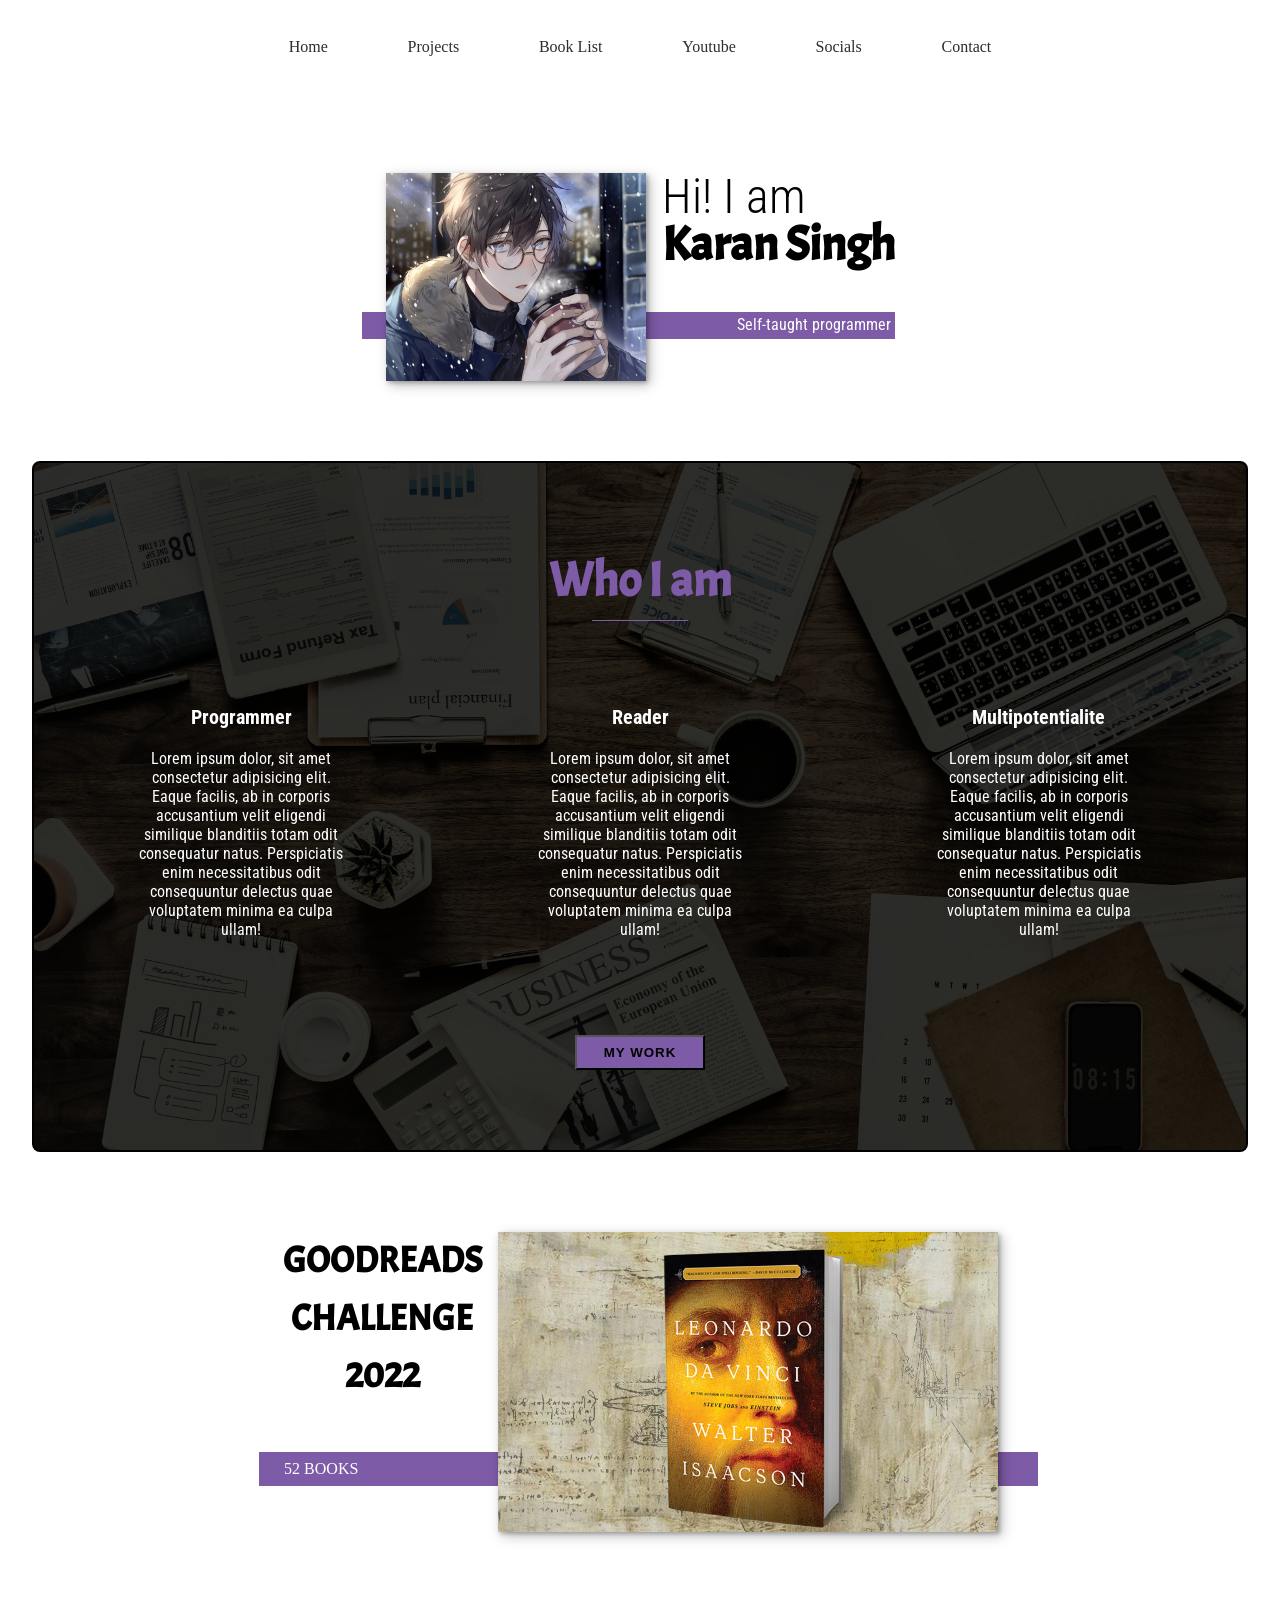
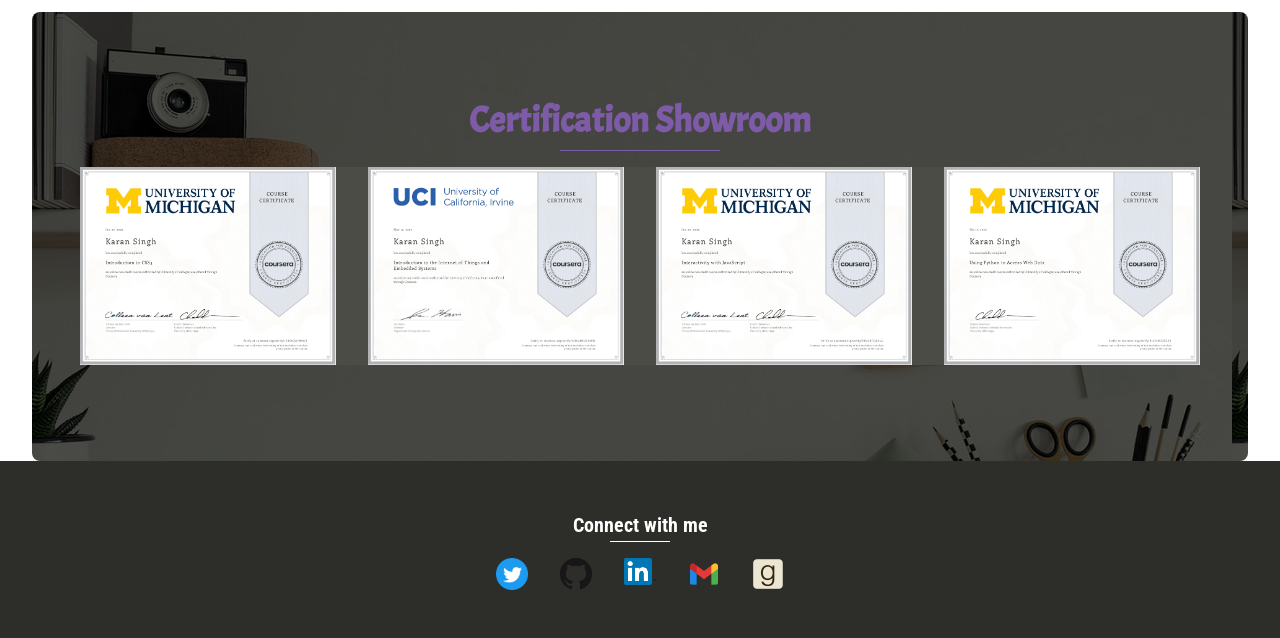
==== index.html @ bdfd9ef2 "first commit" ====
<!DOCTYPE html>
<html lang="en">
<head>
    <meta charset="UTF-8">
    <meta http-equiv="X-UA-Compatible" content="IE=edge">
    <meta name="viewport" content="width=device-width, initial-scale=1.0">
    <title>nerdstein.com - Karan Singh Portfolio</title>
    <link rel="stylesheet" href="css/style.css">
    <link href="https://fonts.googleapis.com/css2?family=Roboto+Condensed:wght@300&display=swap" rel="stylesheet">  
    <link href="https://fonts.googleapis.com/css2?family=Acme&family=Anton&family=Sigmar+One&display=swap" rel="stylesheet">

</head>
<body>
    <header>
        <div class="logo">
            <img src="#" alt=""/>
        </div>
        <nav class="navigation">
            <ul class="nav__list">
                <li class="list__item"><a href="#" class="nav__url">Home</a></li>
                <li class="list__item"><a href="#" class="nav__url">Projects</a></li>
                <li class="list__item"><a href="#" class="nav__url">Book List</a></li>
                <li class="list__item"><a href="#" class="nav__url">Youtube</a></li>
                <li class="list__item"><a href="#" class="nav__url">Socials</a></li>
                <li class="list__item"><a href="#" class="nav__url">Contact</a></li>
            </ul>
        </nav>
    </header>
        <section class="intro" id="home">
            <img src="img/logo.jpg" alt="logo image" class="intro__img"/>
            <h1 class="intro__title">Hi! I am <strong>Karan Singh</strong></h1>
            <p class="intro__subtitle">Self-taught programmer </p>
        </section>
    
    <!-- About me  -->
    <section class="about">
        <h2 class="about__title">Who I am</h2>
        <div class="card__container">
            <div class="about__card" id="about__item__1">
                <section class="about__card--card__section">
                    <h3 class="card__section__title">Programmer</h3>
                    <p class="card__section__desc">Lorem ipsum dolor, sit amet consectetur adipisicing elit. 
                        Eaque facilis, ab in corporis accusantium velit eligendi similique blanditiis totam odit consequatur natus. 
                        Perspiciatis enim necessitatibus odit consequuntur delectus quae voluptatem minima ea culpa ullam!</p>
                </section>
            </div>
            <div class="about__card" id="about__item__2">
                <section class="about__card--card__section">
                    <h3 class="card__section__title">Reader</h3>
                    <p class="card__section__desc">Lorem ipsum dolor, sit amet consectetur adipisicing elit. 
                        Eaque facilis, ab in corporis accusantium velit eligendi similique blanditiis totam odit consequatur natus. 
                        Perspiciatis enim necessitatibus odit consequuntur delectus quae voluptatem minima ea culpa ullam!</p>
                </section>
            </div>
            <div class="about__card" id="about__item__3">
                <section class="about__card--card__section">
                    <h3 class="card__section__title">Multipotentialite</h3>
                    <p class="card__section__desc">Lorem ipsum dolor, sit amet consectetur adipisicing elit. 
                        Eaque facilis, ab in corporis accusantium velit eligendi similique blanditiis totam odit consequatur natus. 
                        Perspiciatis enim necessitatibus odit consequuntur delectus quae voluptatem minima ea culpa ullam!</p>
                </section>
            </div>
        </div>
        <a href="#"> <button class="btn">My Work</button></a>
        
    </section>
    <!-- Goodreads challenge -->
    
    <section class="goodreads">
        <img src="" alt="" class="cover"/>
        <h2 class="gr__title">Goodreads Challenge <span>2022</span></h2>
        <p class="gr__subtitle">52 books</p>
    </section>
   

    <!-- Certification Showroom -->
    <section class="cert__showroom">
        <h2 class="cert__title">Certification Showroom</h2>
        <div class="cert__content__box">
            <div class="cert__content__item">
                <img src="img/0001.jpg" alt="" class="cert__img"/>
            </div>
            <div class="cert__content__item">
                <img src="img/0004.jpg" alt="" class="cert__img"/>
            </div>
            <div class="cert__content__item">
                <img src="img/0003.jpg" alt="" class="cert__img"/>
            </div>
            <div class="cert__content__item">
                <img src="img/0002.jpg" alt="" class="cert__img"/>
            </div>
        </div>
    </section>

    <!-- Footer -->
    <section class="footer">
        <h3 class="footer__title">Connect with me</h3>
        <div class="footer__social__icons">
            <a href="#"><img src="img/twitter_logo.png" alt="" class="footer__social__icon" id="twitter" /></a>
            <a href="#"><img src="img/github_logo.png" alt="" class="footer__social__icon" id="github" /></a>
            <a href="#"><img src="img/linkedin-logo.png" alt="" class="footer__social__icon" id="linkedin" /></a>
            <a href="#"><img src="img/gmail_logo.png" alt="" class="footer__social__icon" id="gmail" /></a>
            <a href="#"><img src="img/gr_logo.png" alt="" class="footer__social__icon" id="gr" /></a>
        </div>
    </section>
</body>
</html>
---- css/style.css ----
*,
*::before,
*::after {
    box-sizing: border-box;
}

/* ==================
   Custom properties 
   ================== */

:root {
    --primary-clr: #ffffff;
    --secondary-clr: #848FA5;
    --secondary-dark: #2D2D2A;

    --secondary-light-gray: #4C4C47;
    --accent-clr: #7D5BA6;

    --tertiary-clr-one: #2D4739;
    --tertiary-clr-two: #465362;

    --ff-primary: 'Roboto Condensed', 'Verdana';
    --ff-primary-two: 'Acme';
    --ff-secondary: 'Anton';

    --fw-reg: 300;
    --fw-bold: 700;

    --fs-b: 3rem;
    --fs-m: 2rem;
    --fs-s: 1.1rem;

    --fs-h1: 3rem;
    --fs-h2: 2.25rem;
    --fs-h3: 1.25rem;

    --bs: 0.25em 0.25em 0.75em rgba(0,0,0,0.25),
          0.125em 0.125em 0.25em rgba(0,0,0,0.25);
}

/* ==================
   General styles
   ================== */

body {
    background: var(--primary-clr);
    margin: 0;
}

section { /* Generic padding for all the sections so that it all aligned */
    padding: 5em 2em;
    margin: 0 2em;
    border-radius: .5rem;
}

img {
    display: block;
    max-width: 100%; /*So that they dont overflow*/
}

.btn {
    padding: .6em;
    background: var(--accent-clr);
    transition: transform 200ms ease-in-out;
    font-weight: bold;
    padding-left: 2em;
    padding-right: 2em;
    text-decoration: none;
    text-transform: uppercase;
    letter-spacing: 1px;
    cursor: pointer;
}

.btn:hover {
    transform: scale(1.1);
    
}

/* ==================
   Typography
   ================== */

h1,
h2,
h3 {
    line-height: 1.6;
    margin: 0;
}

h1 {font-size: var(--fs-h1);}
h2   {font-size: var(--fs-h2); font-family: var(--ff-primary-two);}
h3 {font-size: var(--fs-h3);}

/* ==================
          Layout
   ================== */

/* Nav Section */

.nav__list {
display: flex;
margin-left: 15rem;
margin-right: 15rem;
padding: var(--fs-s);
list-style: none;
gap: var(--fs-s);
justify-content: space-around ;
    
    
}

.list__item {
    padding: 0.25em 1.25em;
    transition: outline 200ms ease-in-out, transform 200ms ease-in-out;
}

.list__item:hover,
.list__item:focus {
    
    outline: 0.5px solid black;
    transform: scale(1.1);
    /* outline-offset: 1px; */
}

.nav__url{
    text-decoration: none;
    color: #2D2D2A;
}


/* Intro Section */

.intro__img {
    box-shadow: var(--bs);
}

.intro__title {
    font-family: var(--ff-primary);
    font-weight: var(--fw-reg);
    margin: 0;
    padding: 0;
    line-height: 1;
}

.intro__title strong { 
    display: block;
    font-family: var(--ff-primary-two);
}

.intro__subtitle {
    background: var(--accent-clr);
    margin: 0;
    font-family: var(--ff-secondary);
    font-size: var(--fs-s);
    line-height: 1.3;
    color: white;
    font-family: var(--ff-primary);
    
}

@media (min-width: 600px){
    .intro {
        display: grid;
        /* border: .1rem solid black; */
        width: min-content; /* So that it wont take all the width of the screen */
        margin: 0 auto;
        grid-column-gap: 1em;
        grid-template-areas: 
            "img title"
            "img subtitle";
            grid-template-columns: min-content max-content; /*minimum of the image and maximum of the titles */
    }

    .intro__img {
        grid-area: img; /* row will start from img so subtitle will start directly over img */
        min-width: 260px;
        position: relative;
        z-index: 1;
    }

    .intro__subtitle {
        align-self: start; /* aligns itself to the start */
        padding: .2rem;
        text-align: right;
        font-family: var(--ff-primary);
        color: white;
        font-size: 1rem;
        grid-column: -1 / 1; /* To stretch it over both columns*/
        grid-row: 2; /* start the subtitle from row 2 */
        position: relative; /* To use the box offset property - left*/
        left: -1.5rem; /* using left property to stick out the strip to the left */
        width: calc(100% + 1.5rem); /* pushing strip to left made the right side short. To tackle this we add 1.5rem to the 100%width*/
    }
}

/* About */

.about {
    border: 2px solid black;
    background-color: var(--tertiary-clr-two);
    text-align: center;
    font-family: var(--ff-primary);
    background: var(--secondary-dark);
    color: var(--primary-clr);
    background-image: url(../img/about.jpg);
    background-size: cover;
    background-blend-mode: multiply;
}

.about__title {
    position: relative;
    color: var(--accent-clr);
    font-size: var(--fs-h1);
}

.about__title::after {
    content: '';
    display: block;
    background: var(--accent-clr);
    width: 2em;
    height: 1.2px;
    margin: 0 auto;
}

@media (min-width: 800px) {
    
    
    .card__container {
        display: flex;
        gap: 3rem;
        
    }
    
    .about__card--card__section {
        color: var(--primary-clr);
    }
    
}

/* Goodreads */


.goodreads{
    /* background-image: url(../img/gr.png); */
    background-size:cover;
    text-align: center;
    text-transform: uppercase;
}

.cover{
    height: 300px;
    background: url(../img/cover.jpg);
    background-size: cover;

}

.gr__subtitle {
    text-align: left;
        color: white;
        background: var(--accent-clr);
        padding: .5rem;
}

@media (min-width:1000px){
    .goodreads {
        /* border: 2px solid black; */ /* uncomment to check the working of width:min-content */
        background-color: var(--primary-clr);
        
        background-blend-mode:hard-light;
        text-align: center;
        text-transform: uppercase;
        width: min-content; /* reduces extra padding */
        margin: 0 auto; /* width: min-content necessary to center */
        display: grid;
        /* grid-template-areas: 
            "img title"
            "img subtitle"; */
        grid-template-areas: 
            "title img"
            "subtitle img"; /*Image on the right */
        grid-template-columns: min-content max-content;
        grid-column-gap: 1rem;
         
    }

    .cover {
        position: relative;
        min-width: 500px;
        grid-area: img;
        position: relative;
        z-index: 1;
        box-shadow: var(--bs);
    }

    .gr__subtitle{
        text-align: left;
        color: white;
        background: var(--accent-clr);
        padding: .5rem;
        grid-column: -1 / 1;
        grid-row: 2;
        align-self: start;
        position: relative;
        left: -1.5rem;
        width: calc(100% + 4rem);
        padding-left: 1.6rem;
    }

}

/* Certification showroom */

.cert__content__box {
    background: var(--secondary-light-gray);
    border-radius: .5rem;

}

.cert__content__item {
    padding: 2rem;
}

@media (min-width:900px){
    .cert__showroom {
        /* border: 2px solid black; */
        background: var(--secondary-light-gray);
        background-image: url(../img/back2.jpg);
        background-blend-mode: multiply;

    }

    .cert__title {
        color: var(--accent-clr);
        text-align: center;
    }

    .cert__title::after {
        content: '';
        display: block;
        background: var(--accent-clr);
        width: 10rem;
        height: 1px;
        margin: 0 auto;
    }

    .cert__content__box {
        display: flex;
        flex-direction: row;
        gap: 2rem;
        margin: 1rem;
        /* padding: 2rem; */
    }
    
    .cert__content__item {
        padding: 0;
        transition: transform 200ms ease-in-out;
    }

    .cert__content__item:hover {
        transform: scale(1.1);
        cursor: pointer;
    }

}

/* Footer */

.footer {
    background: var(--secondary-dark);
    padding: 3rem;
    margin: 0;
    border-radius: 0;
}

.footer__title {
    color: var(--primary-clr);
    text-align: center;
    font-family: var(--ff-primary);
}

.footer__title::after {
    content: '';
    display: block;
    width: 3em;
    height: 1px;
    background: var(--primary-clr);
    margin: 0 auto;
}

.footer__social__icons {
    display: flex;
    /* border: 2px solid white; */
    justify-content: center;
    gap: 2rem;
    padding-top: 1rem;
}

.footer__social__icon {
    max-width: 2rem;
    /* padding: 1rem; */
    width: max-content;
}
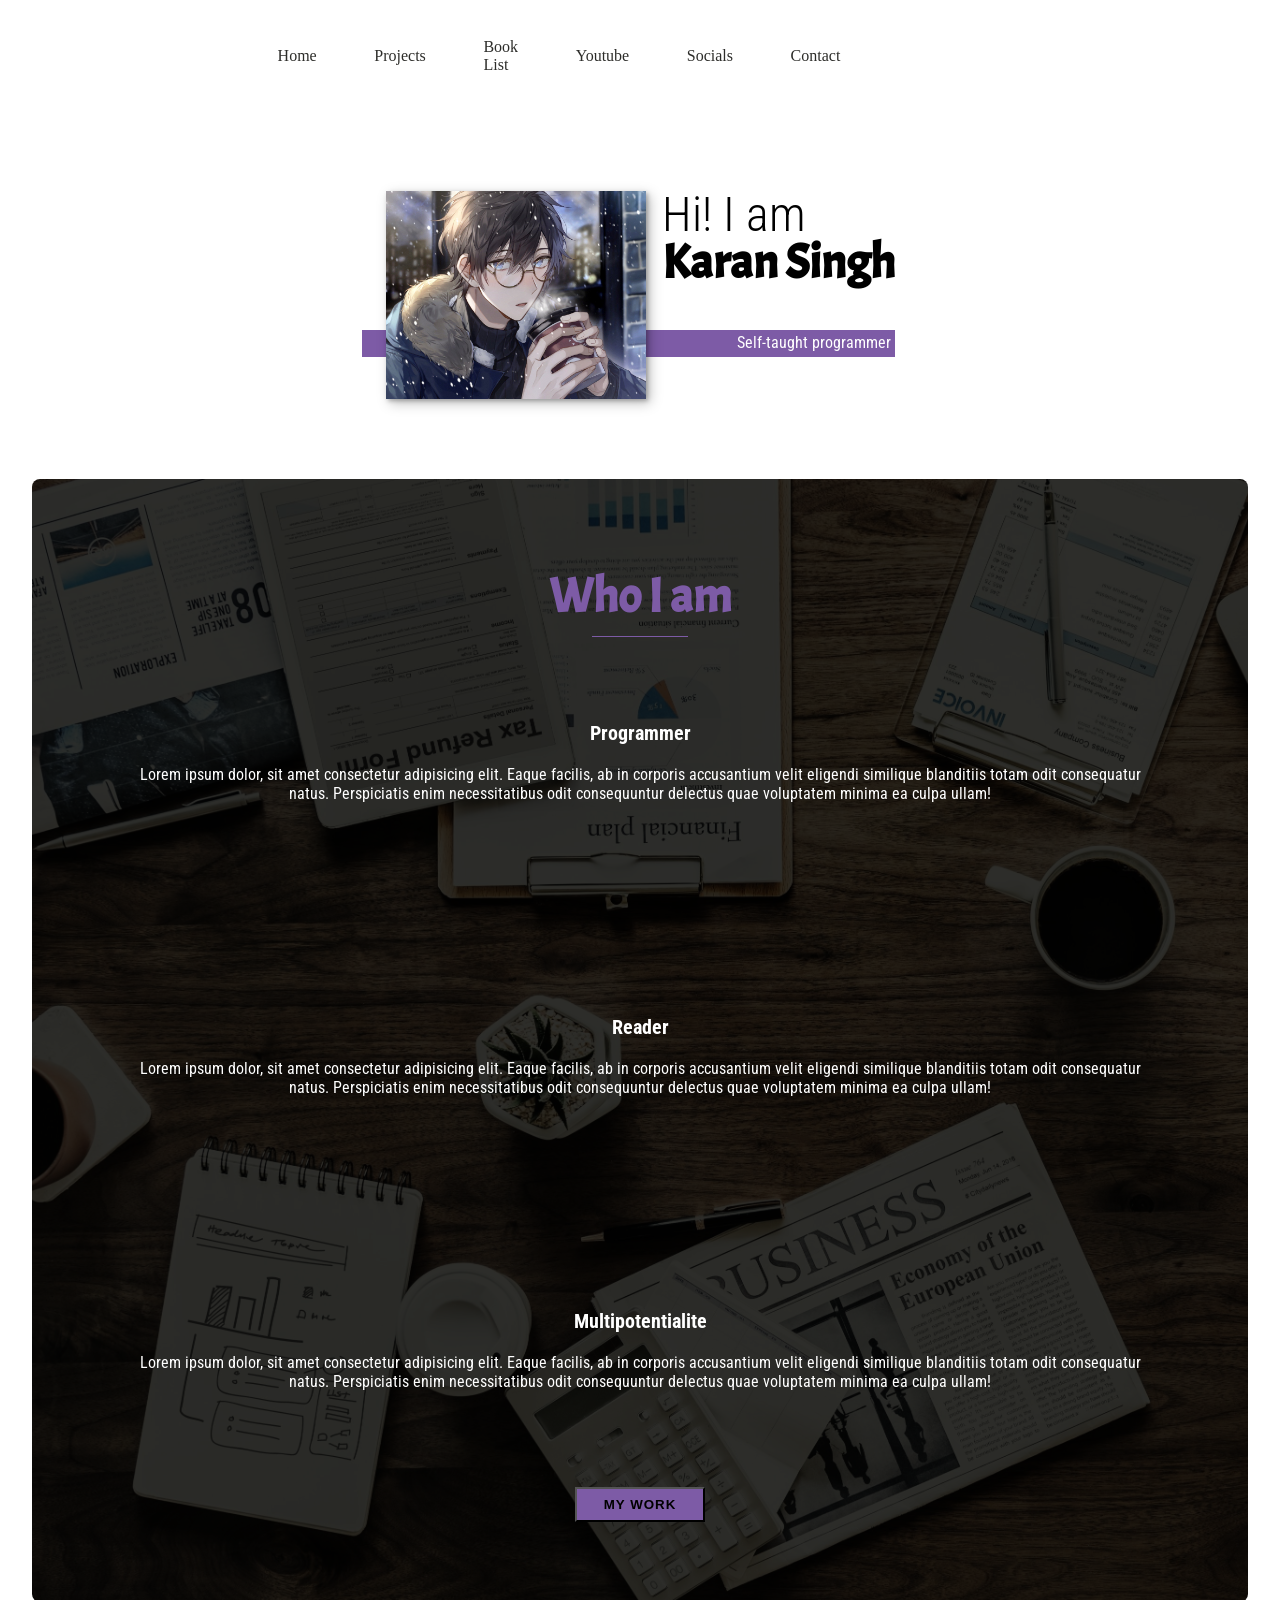
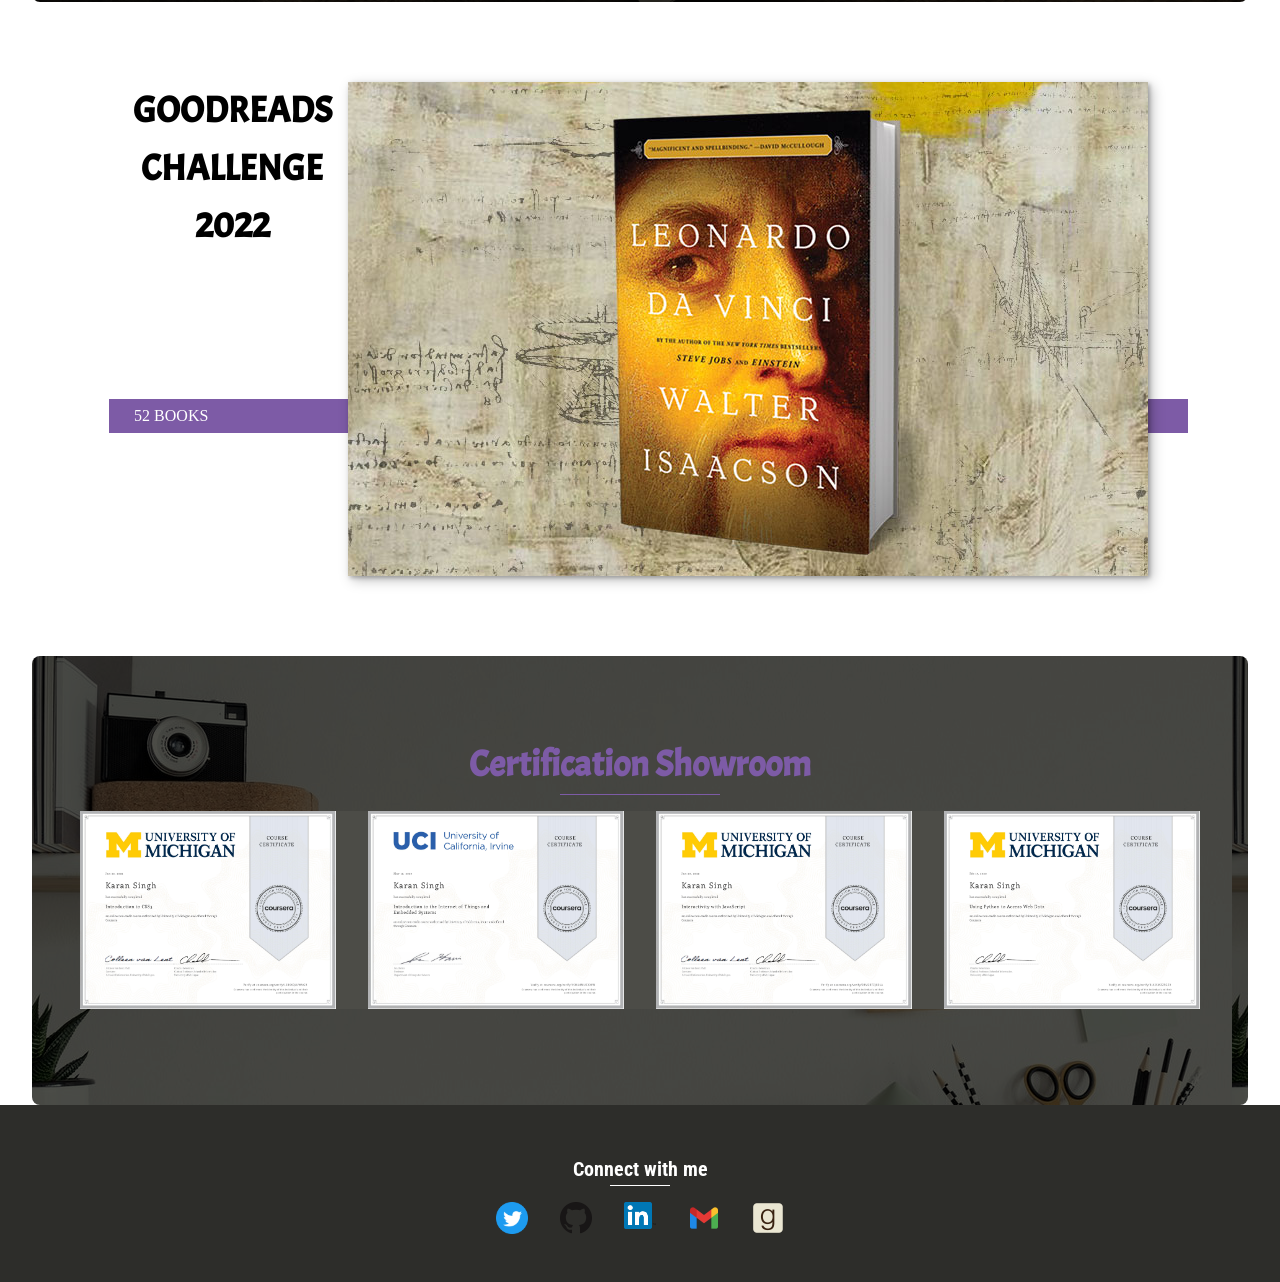
==== commit 964ad625: "first commit" ====
--- a/index.html
+++ b/index.html
@@ -67,7 +67,7 @@
     <!-- Goodreads challenge -->
     
     <section class="goodreads">
-        <img src="" alt="" class="cover"/>
+        <img src="img/cover.jpg" alt="" class="cover"/>
         <h2 class="gr__title">Goodreads Challenge <span>2022</span></h2>
         <p class="gr__subtitle">52 books</p>
     </section>
--- a/css/style.css
+++ b/css/style.css
@@ -98,19 +98,15 @@
 /* Nav Section */
 
 .nav__list {
-display: flex;
-margin-left: 15rem;
-margin-right: 15rem;
-padding: var(--fs-s);
-list-style: none;
-gap: var(--fs-s);
-justify-content: space-around ;
-    
-    
+    display: flex;
+    flex-direction: column;
+    align-items: center;
+    max-width: min-content;
 }
 
 .list__item {
     padding: 0.25em 1.25em;
+    list-style: none;
     transition: outline 200ms ease-in-out, transform 200ms ease-in-out;
 }
 
@@ -119,14 +115,27 @@
     
     outline: 0.5px solid black;
     transform: scale(1.1);
-    /* outline-offset: 1px; */
 }
 
 .nav__url{
     text-decoration: none;
     color: #2D2D2A;
-}
-
+    list-style: none;
+}
+
+@media (min-width: 600px){
+    .nav__list {
+        display: flex;
+        flex-direction: row;
+        margin-left: 15rem;
+        margin-right: 15rem;
+        padding: var(--fs-s);
+        list-style: none;
+        gap: var(--fs-s);
+        justify-content: space-around ; 
+    }
+    
+}
 
 /* Intro Section */
 
@@ -173,7 +182,7 @@
 
     .intro__img {
         grid-area: img; /* row will start from img so subtitle will start directly over img */
-        min-width: 260px;
+        min-width: 260px;/*260px;*/
         position: relative;
         z-index: 1;
     }
@@ -196,8 +205,8 @@
 /* About */
 
 .about {
-    border: 2px solid black;
     background-color: var(--tertiary-clr-two);
+    /* padding: 0; */
     text-align: center;
     font-family: var(--ff-primary);
     background: var(--secondary-dark);
@@ -222,12 +231,12 @@
     margin: 0 auto;
 }
 
-@media (min-width: 800px) {
-    
+@media (min-width: 600px) {
     
     .card__container {
         display: flex;
-        gap: 3rem;
+        flex-direction: column;
+        gap: 2rem;
         
     }
     
@@ -239,27 +248,13 @@
 
 /* Goodreads */
 
-
-.goodreads{
-    /* background-image: url(../img/gr.png); */
-    background-size:cover;
-    text-align: center;
-    text-transform: uppercase;
-}
-
-.cover{
-    height: 300px;
-    background: url(../img/cover.jpg);
-    background-size: cover;
-
-}
-
 .gr__subtitle {
     text-align: left;
-        color: white;
-        background: var(--accent-clr);
-        padding: .5rem;
-}
+    color: white;
+    background: var(--accent-clr);
+    padding: .5rem;
+}
+
 
 @media (min-width:1000px){
     .goodreads {
@@ -269,15 +264,12 @@
         background-blend-mode:hard-light;
         text-align: center;
         text-transform: uppercase;
-        width: min-content; /* reduces extra padding */
+        width: min-content; /*reduces extra padding */  
         margin: 0 auto; /* width: min-content necessary to center */
         display: grid;
-        /* grid-template-areas: 
-            "img title"
-            "img subtitle"; */
         grid-template-areas: 
             "title img"
-            "subtitle img"; /*Image on the right */
+            "subtitle img"; 
         grid-template-columns: min-content max-content;
         grid-column-gap: 1rem;
          
@@ -285,9 +277,7 @@
 
     .cover {
         position: relative;
-        min-width: 500px;
         grid-area: img;
-        position: relative;
         z-index: 1;
         box-shadow: var(--bs);
     }
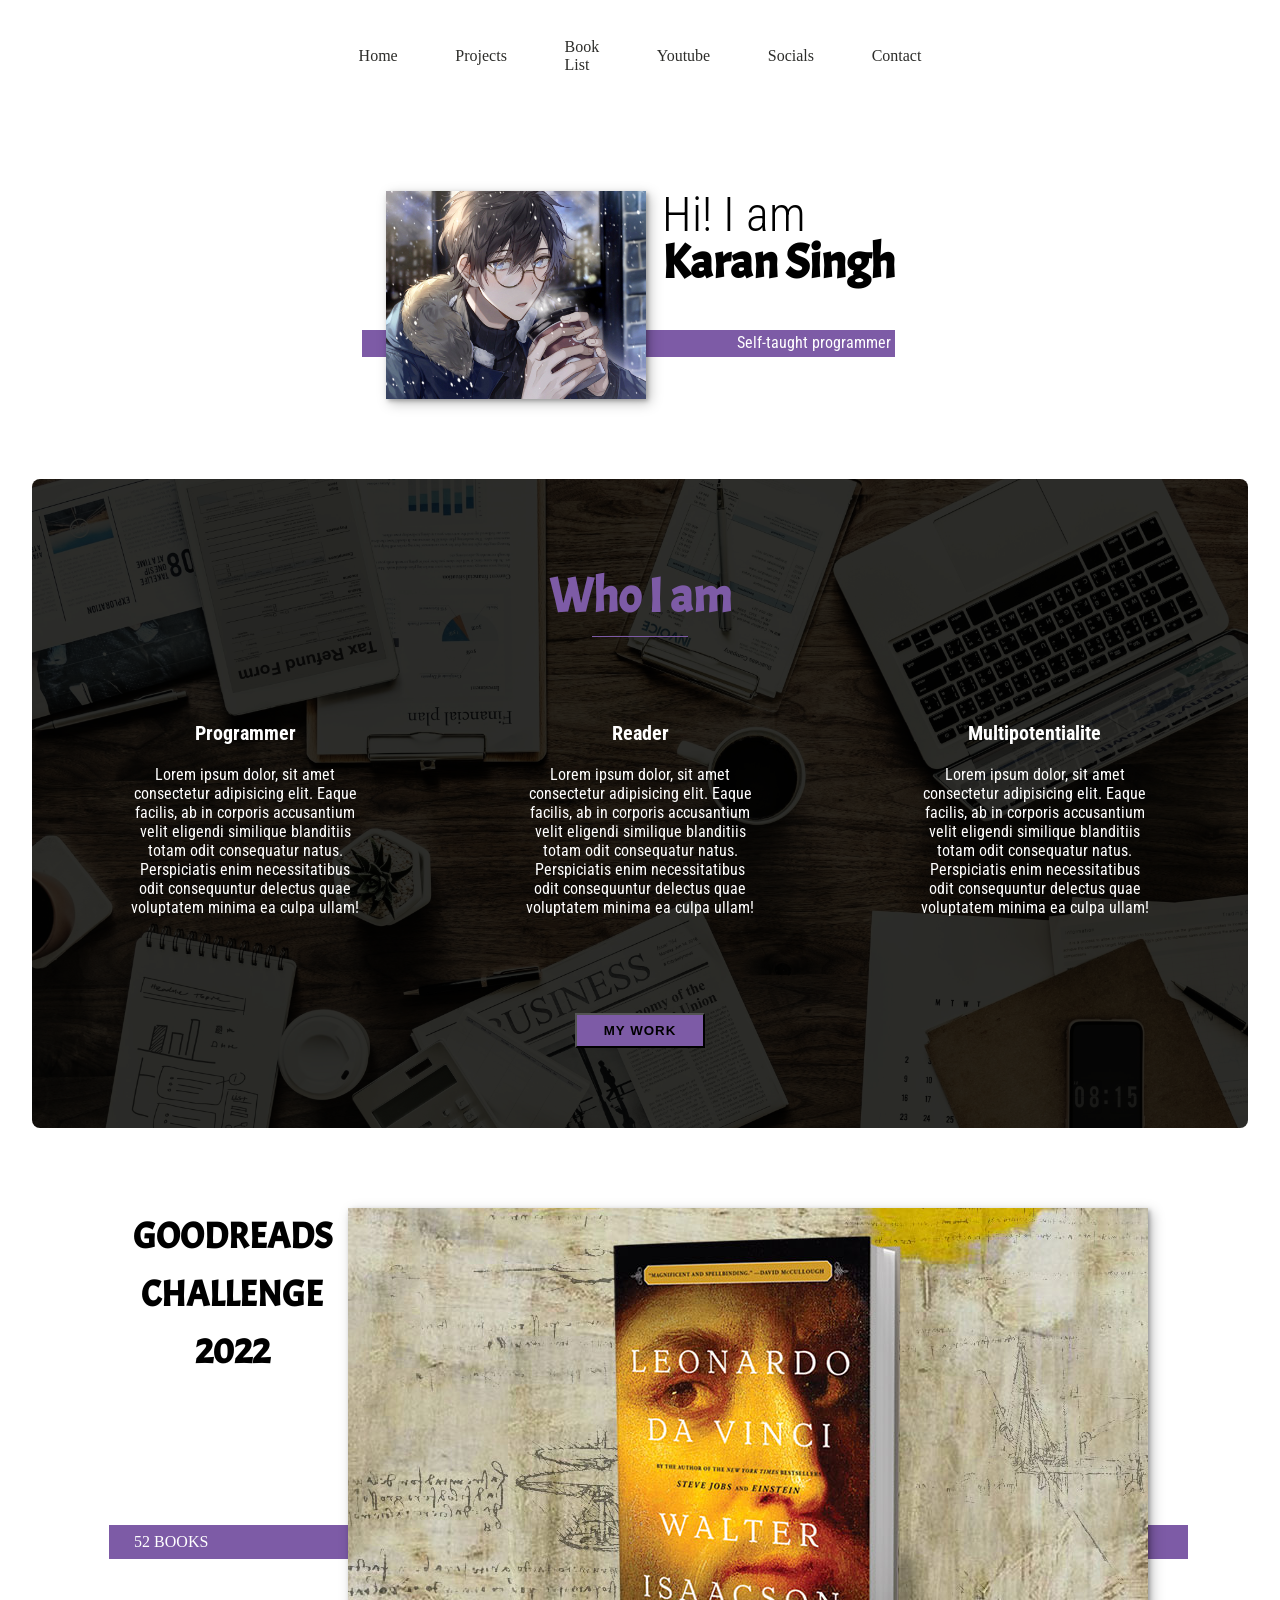
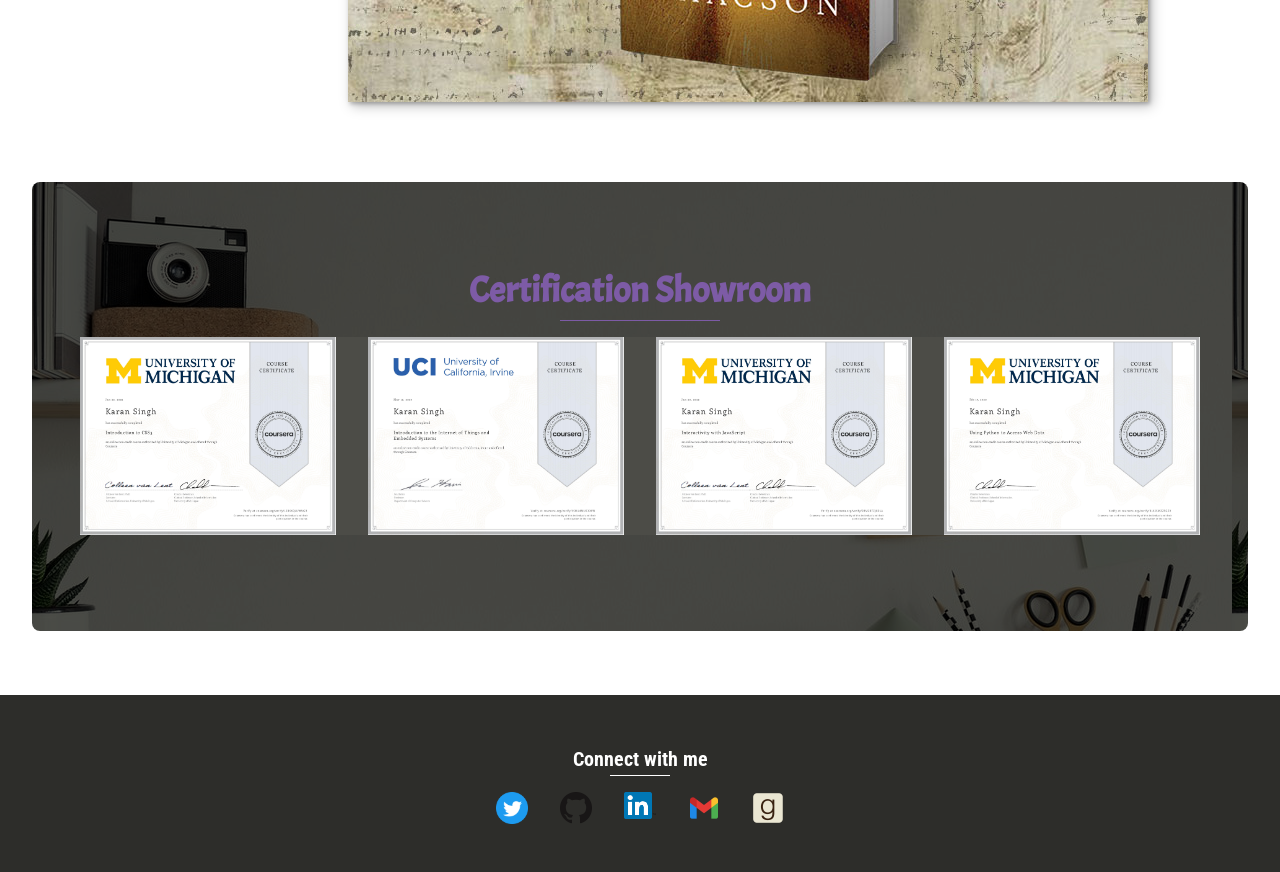
==== commit a752600b: "first commit" ====
--- a/index.html
+++ b/index.html
@@ -17,12 +17,12 @@
         </div>
         <nav class="navigation">
             <ul class="nav__list">
-                <li class="list__item"><a href="#" class="nav__url">Home</a></li>
-                <li class="list__item"><a href="#" class="nav__url">Projects</a></li>
-                <li class="list__item"><a href="#" class="nav__url">Book List</a></li>
-                <li class="list__item"><a href="#" class="nav__url">Youtube</a></li>
-                <li class="list__item"><a href="#" class="nav__url">Socials</a></li>
-                <li class="list__item"><a href="#" class="nav__url">Contact</a></li>
+                    <li class="list__item"><a href="#" class="nav__url">Home</a></li>
+                    <li class="list__item"><a href="#" class="nav__url">Projects</a></li>
+                    <li class="list__item"><a href="#" class="nav__url">Book List</a></li>
+                    <li class="list__item"><a href="#" class="nav__url">Youtube</a></li>
+                    <li class="list__item"><a href="#" class="nav__url">Socials</a></li>
+                    <li class="list__item"><a href="#" class="nav__url">Contact</a></li>
             </ul>
         </nav>
     </header>
--- a/css/style.css
+++ b/css/style.css
@@ -99,15 +99,20 @@
 
 .nav__list {
     display: flex;
-    flex-direction: column;
+    /* flex-direction: column; */
     align-items: center;
     max-width: min-content;
+    margin-left: auto;
+    margin-right: auto;
+    padding: 0;
+
 }
 
 .list__item {
-    padding: 0.25em 1.25em;
+    padding: 0.25em 0.25em;
     list-style: none;
     transition: outline 200ms ease-in-out, transform 200ms ease-in-out;
+
 }
 
 .list__item:hover,
@@ -127,14 +132,16 @@
     .nav__list {
         display: flex;
         flex-direction: row;
-        margin-left: 15rem;
-        margin-right: 15rem;
+        margin-left: auto;
+        margin-right: auto;
         padding: var(--fs-s);
         list-style: none;
         gap: var(--fs-s);
         justify-content: space-around ; 
     }
-    
+    .list__item {
+        padding: 0.25em 1.25em;
+    }
 }
 
 /* Intro Section */
@@ -231,11 +238,15 @@
     margin: 0 auto;
 }
 
-@media (min-width: 600px) {
-    
+@media (min-width: 900px) {
+    
+    body {
+        width: 100%;
+    }
+
     .card__container {
         display: flex;
-        flex-direction: column;
+        /* flex-direction: column; */
         gap: 2rem;
         
     }
@@ -359,6 +370,7 @@
     background: var(--secondary-dark);
     padding: 3rem;
     margin: 0;
+    margin-top: 4rem;
     border-radius: 0;
 }
 
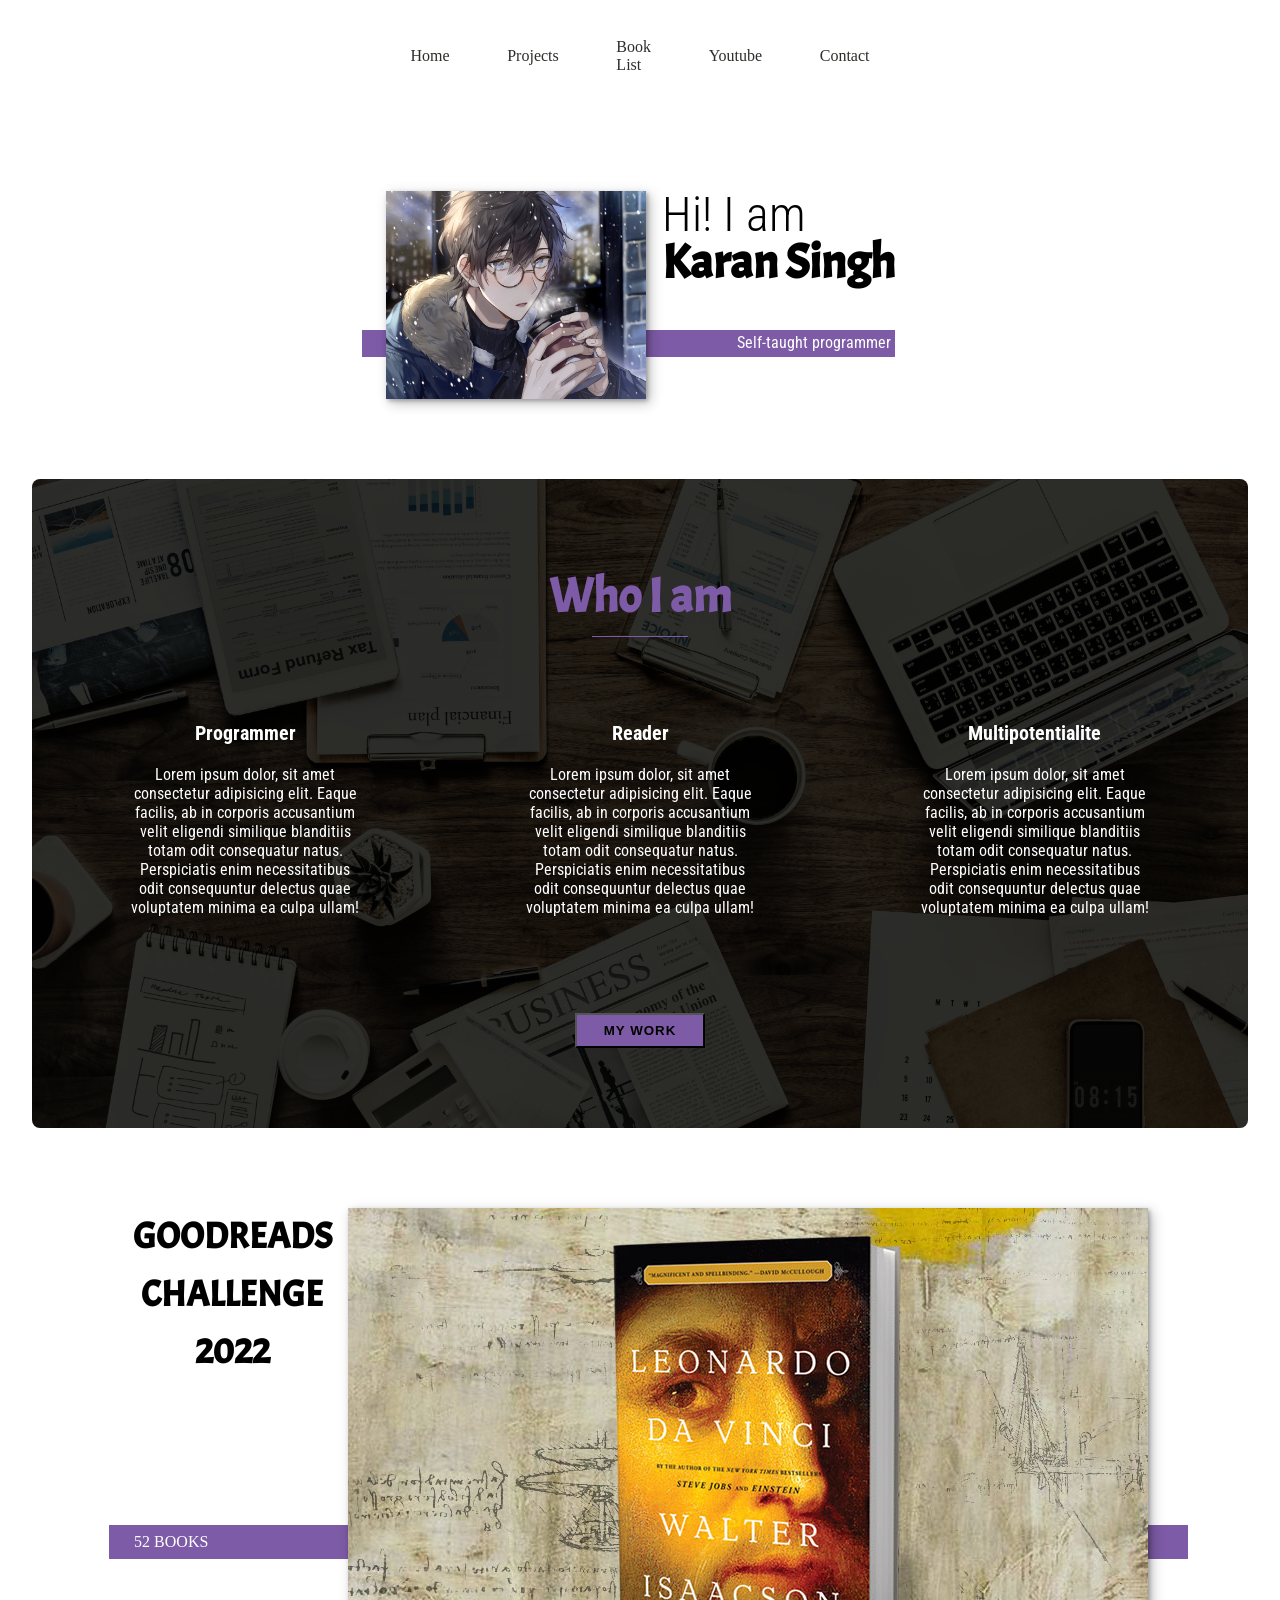
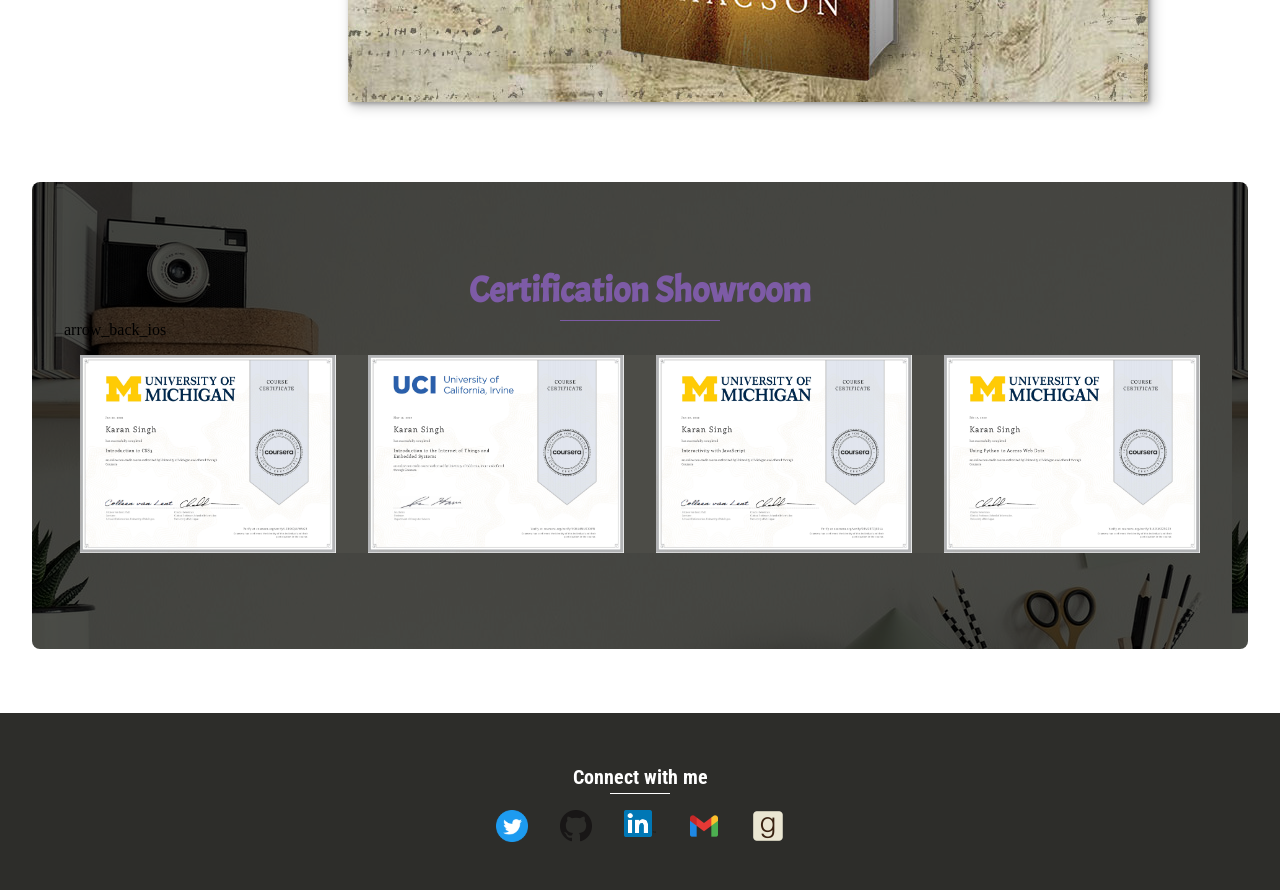
==== commit d19282b8: "first commit" ====
--- a/index.html
+++ b/index.html
@@ -8,6 +8,8 @@
     <link rel="stylesheet" href="css/style.css">
     <link href="https://fonts.googleapis.com/css2?family=Roboto+Condensed:wght@300&display=swap" rel="stylesheet">  
     <link href="https://fonts.googleapis.com/css2?family=Acme&family=Anton&family=Sigmar+One&display=swap" rel="stylesheet">
+    <link href="https://fonts.googleapis.com/icon?family=Material+Icons"
+      rel="stylesheet">
 
 </head>
 <body>
@@ -21,7 +23,7 @@
                     <li class="list__item"><a href="#" class="nav__url">Projects</a></li>
                     <li class="list__item"><a href="#" class="nav__url">Book List</a></li>
                     <li class="list__item"><a href="#" class="nav__url">Youtube</a></li>
-                    <li class="list__item"><a href="#" class="nav__url">Socials</a></li>
+                    <!-- <li class="list__item"><a href="#" class="nav__url">Socials</a></li> -->
                     <li class="list__item"><a href="#" class="nav__url">Contact</a></li>
             </ul>
         </nav>
@@ -76,6 +78,7 @@
     <!-- Certification Showroom -->
     <section class="cert__showroom">
         <h2 class="cert__title">Certification Showroom</h2>
+        <span class="material-icons-outlined">arrow_back_ios</span>
         <div class="cert__content__box">
             <div class="cert__content__item">
                 <img src="img/0001.jpg" alt="" class="cert__img"/>
--- a/css/style.css
+++ b/css/style.css
@@ -109,7 +109,7 @@
 }
 
 .list__item {
-    padding: 0.25em 0.25em;
+    padding: 0.25em 0.75em;
     list-style: none;
     transition: outline 200ms ease-in-out, transform 200ms ease-in-out;
 
